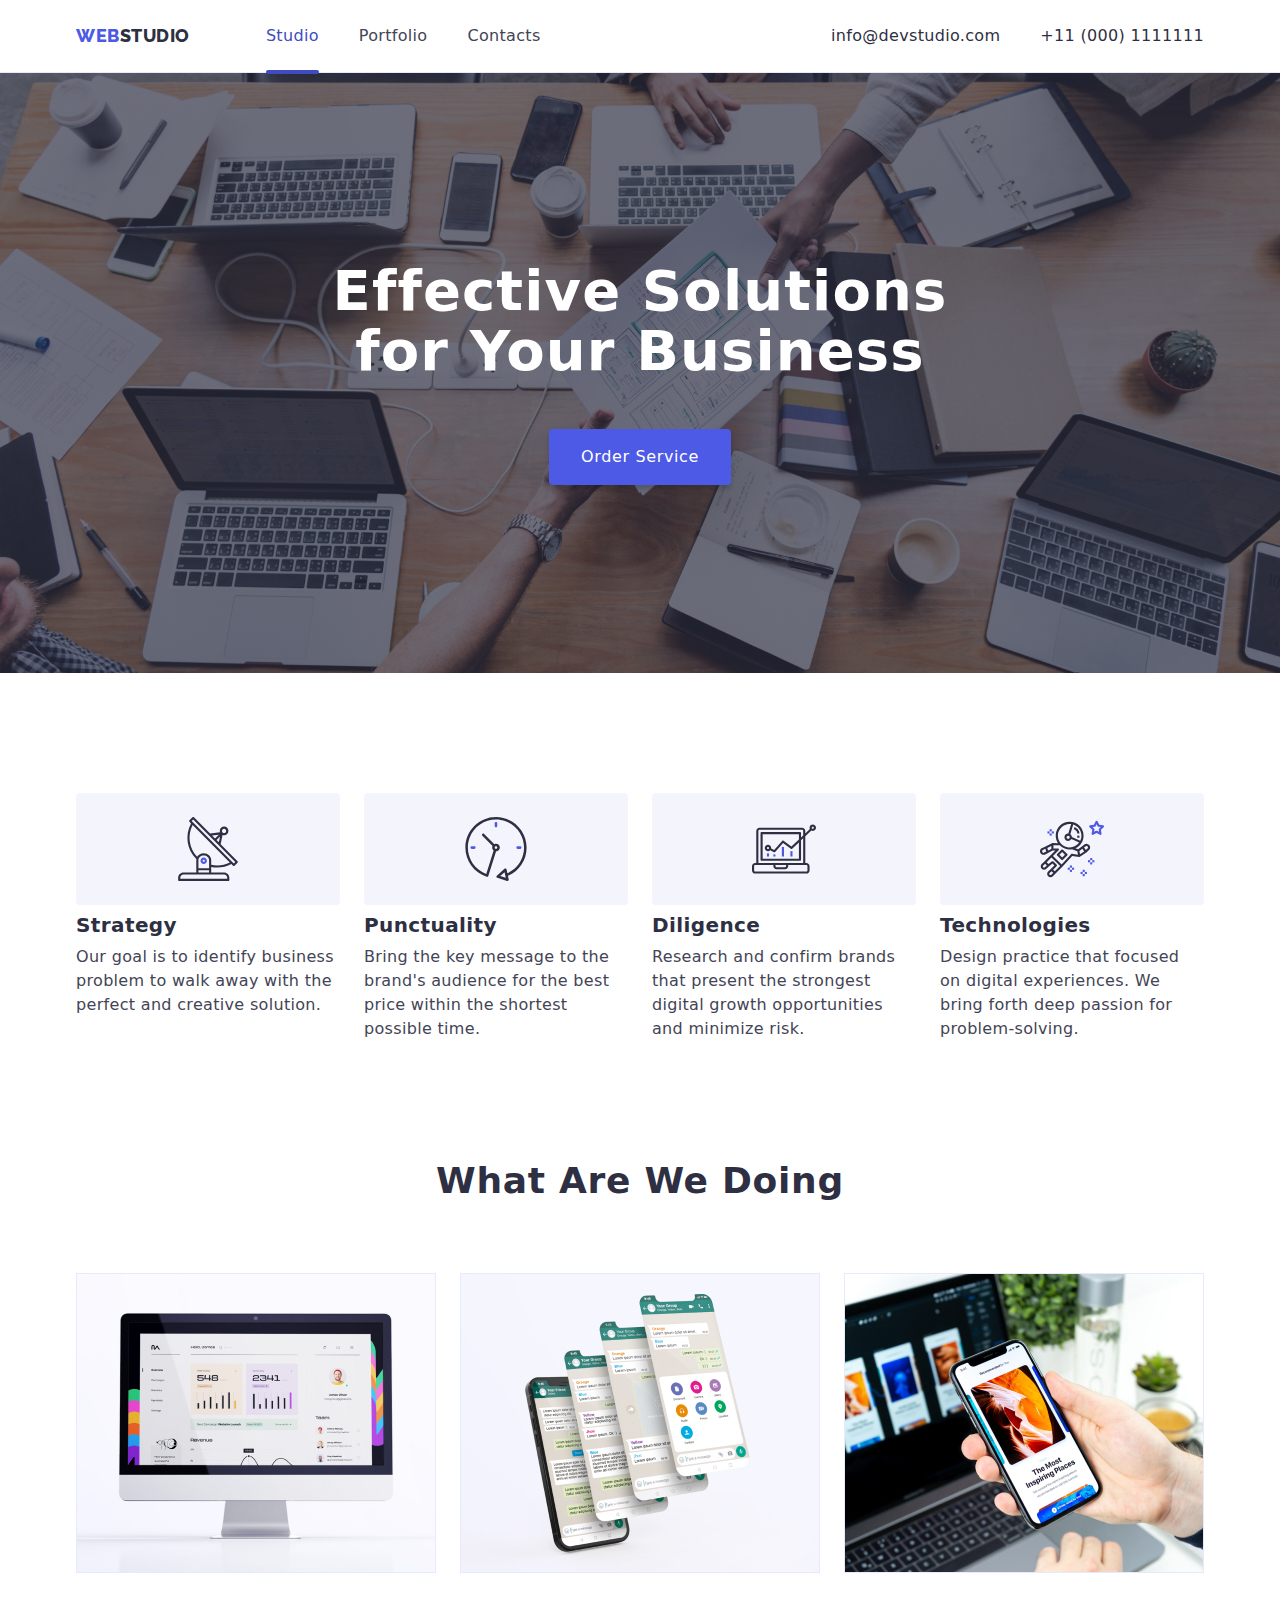
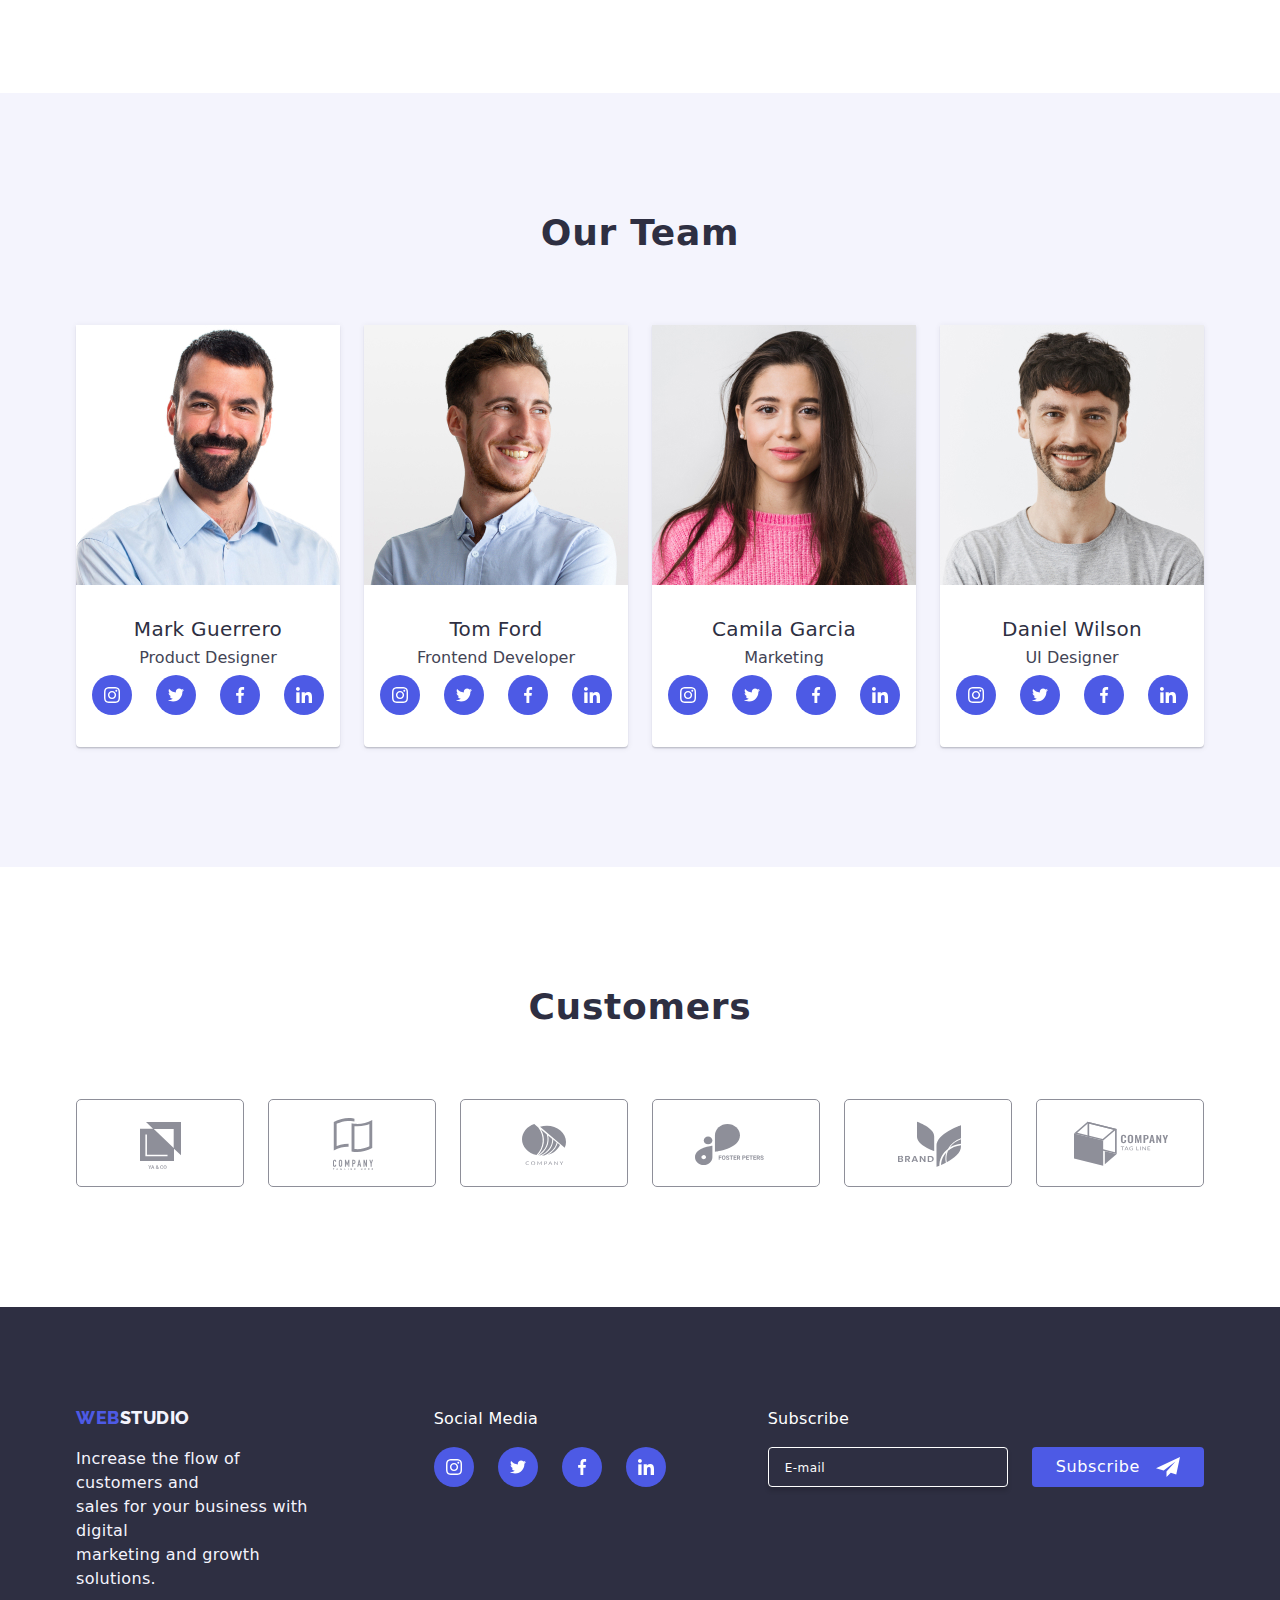
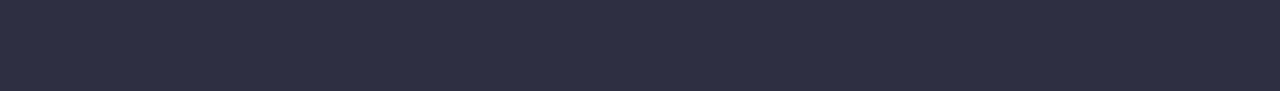
==== index.html @ d36eaeb2 "initial commit" ====
<!DOCTYPE html>
<html lang="en">
  <head>
    <meta charset="UTF-8" />
    <meta name="viewport" content="width=device-width, initial-scale=1.0" />
    <title>Homework 6</title>
    <link rel="preconnect" href="https://fonts.googleapis.com" />
    <link rel="preconnect" href="https://fonts.gstatic.com" crossorigin />
    <link
      href="https://fonts.googleapis.com/css2?family=Raleway:wght@800&family=Roboto:wght@400;500;700;900&display=swap"
      rel="stylesheet"
    />
    <link rel="stylesheet" href="./css/style.css" />
    <link
      rel="stylesheet"
      href="https://cdnjs.cloudflare.com/ajax/libs/modern-normalize/2.0.0/modern-normalize.min.css"
    />
  </head>
  <body>
    <header class="header">
      <!--Navigation-->
      <div class="container header-container">
        <nav class="header-nav">
          <a class="logo link" href="./index.html" style="text-decoration: none"
            >Web<span class="logo-header" style="text-decoration: none"
              >Studio</span
            ></a
          >
          <ul class="header-menu list">
            <li class="menu-item">
              <a href="./index.html" class="menu-link link active-menu"
                >Studio
              </a>
            </li>
            <li class="menu-item">
              <a href="./portfolio.html" class="menu-link link">Portfolio</a>
            </li>
            <li class="menu-item">
              <a href="#" class="link menu-link">Contacts</a>
            </li>
          </ul>
        </nav>
        <address class="address">
          <ul class="list cta">
            <li class="cta-item">
              <a class="link contact-link" href="mailto:info@devstudio.com"
                >info@devstudio.com</a
              >
            </li>
            <li class="cta-item">
              <a class="link contact-link" href="tel:+110001111111"
                >+11 (000) 1111111</a
              >
            </li>
          </ul>
        </address>
      </div>
    </header>
    <main>
      <!--Hero Section-->
      <section class="section hero-section">
        <div class="container">
          <h1 class="hero-title">
            Effective Solutions <br />for Your Business
          </h1>
          <button class="hero-button" type="button" data-modal-open>
            Order Service
          </button>
        </div>
      </section>

      <!--Section 1-->
      <section class="section">
        <div class="container">
          <h2 class="visually-hidden">Features</h2>
          <ul class="list feature-list">
            <li class="feature-item">
              <div class="icon-container">
                <svg width="64" height="64">
                  <use href="./images/icons.svg#antenna"></use>
                </svg>
              </div>
              <h3 class="item-title">Strategy</h3>
              <p class="item-text">
                Our goal is to identify business problem to walk away with the
                perfect and creative solution.
              </p>
            </li>
            <li class="feature-item">
              <div class="icon-container">
                <svg width="64" height="64">
                  <use href="./images/icons.svg#clock"></use>
                </svg>
              </div>
              <h3 class="item-title">Punctuality</h3>
              <p class="item-text">
                Bring the key message to the brand's audience for the best price
                within the shortest possible time.
              </p>
            </li>
            <li class="feature-item">
              <div class="icon-container">
                <svg width="64" height="64">
                  <use href="./images/icons.svg#diagram"></use>
                </svg>
              </div>
              <h3 class="item-title">Diligence</h3>
              <p class="item-text">
                Research and confirm brands that present the strongest digital
                growth opportunities and minimize risk.
              </p>
            </li>
            <li class="feature-item">
              <div class="icon-container">
                <svg width="64" height="64">
                  <use href="./images/icons.svg#astronaut"></use>
                </svg>
              </div>
              <h3 class="item-title">Technologies</h3>
              <p class="item-text">
                Design practice that focused on digital experiences. We bring
                forth deep passion for problem-solving.
              </p>
            </li>
          </ul>
        </div>
      </section>
      <!--Section 2-->
      <section class="section section-no-top-padding">
        <div class="container">
          <h2 class="section-title">What Are We Doing</h2>
          <ul class="list list-offer">
            <li class="list-wedo">
              <img
                src="./images/what_we_do_1.jpg"
                alt="computer monitor with graph"
                width="360"
              />
            </li>
            <li class="list-wedo">
              <img
                src="./images/what_we_do_2.jpg"
                alt="mobile screen ui"
                width="360"
              />
            </li>
            <li class="list-wedo">
              <img
                src="./images/what_we_do_3.jpg"
                alt="hand holding a phone"
                width="360"
              />
            </li>
          </ul>
        </div>
      </section>
      <!--Section 3-->
      <section class="section section-grey">
        <div class="container">
          <h2 class="section-title">Our Team</h2>
          <ul class="list list-card">
            <li class="card-item">
              <img
                src="./images/our_team_1_mark.jpg"
                alt="Mark Guerrero"
                width="264"
              />
              <div class="card-container">
                <h3 class="item-name">Mark Guerrero</h3>
                <p class="job-title">Product Designer</p>
                <ul class="list socmed-list">
                  <li class="socmed-icon">
                    <a href class="link social-link">
                      <svg class="link social-icon" width="16" height="16">
                        <use href="./images/icons.svg#icon-instagram"></use>
                      </svg>
                    </a>
                  </li>
                  <li class="socmed-icon">
                    <a href class="link social-link">
                      <svg class="link social-icon" width="16" height="16">
                        <use href="./images/icons.svg#icon-twitter"></use>
                      </svg>
                    </a>
                  </li>
                  <li class="socmed-icon">
                    <a href class="link social-link">
                      <svg class="link social-icon" width="16" height="16">
                        <use href="./images/icons.svg#icon-facebook"></use>
                      </svg>
                    </a>
                  </li>
                  <li class="socmed-icon">
                    <a href class="link social-link">
                      <svg class="link social-icon" width="16" height="16">
                        <use href="./images/icons.svg#icon-linkedin1"></use>
                      </svg>
                    </a>
                  </li>
                </ul>
              </div>
            </li>
            <li class="card-item">
              <img
                src="./images/our_team_2_tom.jpg"
                alt="Tom Ford"
                width="264"
              />
              <div class="card-container">
                <h3 class="item-name">Tom Ford</h3>
                <p class="job-title">Frontend Developer</p>
                <ul class="list socmed-list">
                  <li class="socmed-icon">
                    <a href class="link social-link">
                      <svg class="link social-icon" width="16" height="16">
                        <use href="./images/icons.svg#icon-instagram"></use>
                      </svg>
                    </a>
                  </li>
                  <li class="socmed-icon">
                    <a href class="link social-link">
                      <svg class="link social-icon" width="16" height="16">
                        <use href="./images/icons.svg#icon-twitter"></use>
                      </svg>
                    </a>
                  </li>
                  <li class="socmed-icon">
                    <a href class="link social-link">
                      <svg class="link social-icon" width="16" height="16">
                        <use href="./images/icons.svg#icon-facebook"></use>
                      </svg>
                    </a>
                  </li>
                  <li class="socmed-icon">
                    <a href class="link social-link">
                      <svg class="link social-icon" width="16" height="16">
                        <use href="./images/icons.svg#icon-linkedin1"></use>
                      </svg>
                    </a>
                  </li>
                </ul>
              </div>
            </li>
            <li class="card-item">
              <img
                src="./images/our_team_3_cammila.jpg"
                alt="Camila Garcia"
                width="264"
              />
              <div class="card-container">
                <h3 class="item-name">Camila Garcia</h3>
                <p class="job-title">Marketing</p>
                <ul class="list socmed-list">
                  <li class="socmed-icon">
                    <a href class="link social-link">
                      <svg class="link social-icon" width="16" height="16">
                        <use href="./images/icons.svg#icon-instagram"></use>
                      </svg>
                    </a>
                  </li>
                  <li class="socmed-icon">
                    <a href class="link social-link">
                      <svg class="link social-icon" width="16" height="16">
                        <use href="./images/icons.svg#icon-twitter"></use>
                      </svg>
                    </a>
                  </li>
                  <li class="socmed-icon">
                    <a href class="link social-link">
                      <svg class="link social-icon" width="16" height="16">
                        <use href="./images/icons.svg#icon-facebook"></use>
                      </svg>
                    </a>
                  </li>
                  <li class="socmed-icon">
                    <a href class="link social-link">
                      <svg class="link social-icon" width="16" height="16">
                        <use href="./images/icons.svg#icon-linkedin1"></use>
                      </svg>
                    </a>
                  </li>
                </ul>
              </div>
            </li>
            <li class="card-item">
              <img
                src="./images/our_team_4_daniel.jpg"
                alt="Daniel Wilson"
                width="264"
              />
              <div class="card-container">
                <h3 class="item-name">Daniel Wilson</h3>
                <p class="job-title">UI Designer</p>
                <ul class="list socmed-list">
                  <li class="socmed-icon">
                    <a href class="link social-link">
                      <svg class="link social-icon" width="16" height="16">
                        <use href="./images/icons.svg#icon-instagram"></use>
                      </svg>
                    </a>
                  </li>
                  <li class="socmed-icon">
                    <a href class="link social-link">
                      <svg class="link social-icon" width="16" height="16">
                        <use href="./images/icons.svg#icon-twitter"></use>
                      </svg>
                    </a>
                  </li>
                  <li class="socmed-icon">
                    <a href class="link social-link">
                      <svg class="link social-icon" width="16" height="16">
                        <use href="./images/icons.svg#icon-facebook"></use>
                      </svg>
                    </a>
                  </li>
                  <li class="socmed-icon">
                    <a href class="link social-link">
                      <svg class="link social-icon" width="16" height="16">
                        <use href="./images/icons.svg#icon-linkedin1"></use>
                      </svg>
                    </a>
                  </li>
                </ul>
              </div>
            </li>
          </ul>
        </div>
      </section>
      <!-- Section 4 Customer's section -->
      <section class="section">
        <div class="container">
          <h2 class="section-title">Customers</h2>
          <ul class="list customers-list">
            <li class="customers-item">
              <a class="link customers-link" href=""
                ><svg class="customers-icon" width="104" height="56">
                  <use href="./images/icons.svg#client1"></use></svg
              ></a>
            </li>
            <li class="customers-item">
              <a class="link customers-link" href=""
                ><svg class="customers-icon" width="104" height="56">
                  <use href="./images/icons.svg#client2"></use></svg
              ></a>
            </li>
            <li class="customers-item">
              <a class="link customers-link" href=""
                ><svg class="customers-icon" width="104" height="56">
                  <use href="./images/icons.svg#client3"></use></svg
              ></a>
            </li>
            <li class="customers-item">
              <a class="link customers-link" href=""
                ><svg class="customers-icon" width="104" height="56">
                  <use href="./images/icons.svg#client4"></use></svg
              ></a>
            </li>
            <li class="customers-item">
              <a class="link customers-link" href=""
                ><svg class="customers-icon" width="104" height="56">
                  <use href="./images/icons.svg#client5"></use></svg
              ></a>
            </li>
            <li class="customers-item">
              <a class="link customers-link" href=""
                ><svg class="customers-icon" width="104" height="56">
                  <use href="./images/icons.svg#client6"></use></svg
              ></a>
            </li>
          </ul>
        </div>
      </section>
    </main>
    <footer class="footer">
      <div class="container footer-container">
        <div class="logo-footer-container">
          <a class="logo link" href="./index.html"
            >Web<span class="logo-footer">Studio</span></a
          >
          <p class="item-text">
            Increase the flow of customers and <br />
            sales for your business with digital <br />marketing and growth
            solutions.
          </p>
        </div>
        <div class="socmed-container">
          <p class="socmed-text">Social Media</p>
          <ul class="list footer-svg">
            <li class="footer-svg-item">
              <a href class="link footer-social-link">
                <svg class="link social-icon" width="16" height="16">
                  <use href="./images/icons.svg#icon-instagram"></use>
                </svg>
              </a>
            </li>
            <li class="footer-svg-item">
              <a href class="link footer-social-link">
                <svg class="link social-icon" width="16" height="16">
                  <use href="./images/icons.svg#icon-twitter"></use>
                </svg>
              </a>
            </li>
            <li class="footer-svg-item">
              <a href class="link footer-social-link">
                <svg class="link social-icon" width="16" height="16">
                  <use href="./images/icons.svg#icon-facebook"></use>
                </svg>
              </a>
            </li>
            <li class="footer-svg-item">
              <a href class="link footer-social-link">
                <svg class="link social-icon" width="16" height="16">
                  <use href="./images/icons.svg#icon-linkedin1"></use>
                </svg>
              </a>
            </li>
          </ul>
        </div>
        <div class="footer-form">
          <p class="socmed-text">Subscribe</p>
          <form
            class="email-label"
            name="subscribe_form"
            autocomplete="on"
            method=""
          >
            <label class="footer-form-label">
              <input
                type="email"
                name="email"
                placeholder="E-mail"
                class="footer-form-input"
                required
              />
            </label>

            <button type="submit" class="footer-form-button">
              Subscribe
              <svg class="footer-form-svgsubscribe">
                <use href="./images/icons.svg#submit"></use>
              </svg>
            </button>
          </form>
        </div>
      </div>
    </footer>

    <div class="backdrop is-hidden" data-modal>
      <div class="modal">
        <button type="button" class="modal-close" data-modal-close>
          <svg class="modal-close-icon" width="8" height="8">
            <use href="./images/icons.svg#icon-close"></use>
          </svg>
        </button>
        <p class="modal-title">Leave your contacts and we will call you back</p>
        <form name="modal-form">
          <!-- Name -->
          <label class="form-field">
            <span class="form-label">Name</span>
            <input class="form-input" type="text" name="user-name" required />
            <!-- svg here -->
            <svg class="form-input-icon">
              <use href="./images/icons.svg#person"></use>
            </svg>
          </label>

          <!-- Phone -->
          <label class="form-field">
            <span class="form-label">Phone</span>
            <input class="form-input" type="tel" name="user-phone" required />
            <svg class="form-input-icon">
              <use href="./images/icons.svg#phone"></use>
            </svg>
          </label>

          <!-- Email -->
          <label class="form-field">
            <span class="form-label">Email</span>
            <input class="form-input" type="email" name="user-email" required />
            <svg class="form-input-icon">
              <use href="./images/icons.svg#email"></use>
            </svg>
          </label>

          <!-- Comment -->
          <label class="form-field">
            <span class="form-label">Comment</span>
            <textarea
              class="form-textarea"
              name="user-feedback"
              placeholder="Text input"
            ></textarea>
          </label>

          <!-- Terms and Privacy Policy -->
          <label class="form-agreement">
            <input
              class="form-checkbox visually-hidden"
              type="checkbox"
              name="user-terms"
            />
            <svg class="form-checkbox-icon" width="16" height="16">
              <use href="./images/icons.svg#check-mark"></use>
            </svg>
            <span class="form-agreement-box-text"
              >I accept the terms and conditions of the
              <a class="form-terms" href="">Privacy Policy</a></span
            >
          </label>

          <!-- Form Button -->
          <div class="form-button-container">
            <button class="form-button" type="submit">Send</button>
          </div>
        </form>
      </div>
    </div>

    <script src="./js/modal.js"></script>
  </body>
</html>
---- css/style.css ----
/* CSS RESET */
h1,
h2,
h3,
h4,
h5,
h6,
p {
  margin: 0;
}

html {
  box-sizing: border-box;
}

*,
*::after,
*::before {
  box-sizing: inherit;
}

img {
  display: block;
  max-width: 100%;
  height: auto;
}

/* VARIABLES */

:root {
  --iriscolor: #4d5ae5;
  --ocean: #404bbf;
  --navyblue: #2e2f42;
  --slate: #434455;
  --dairy: #fcfcfc;
  --cloud: #f4f4fd;
  --white: #ffffff;
  --cornflower: #e7e9fc;
  --green: #31d0aa;
  --lightslate: #8e8f99;
}

/* GENERAL STYLES */

body {
  font-family: "Roboto", sans-serif;
  font-style: normal;
  font-weight: 400;
  color: var(--slate);
  background-color: var(--white);
  margin: 0;
}

.link {
  color: inherit;
  list-style: none;
  text-decoration: none;
}

.list {
  list-style: none;
  margin: 0;
  padding: 0;
}

.container {
  width: 1158px;
  margin: 0 auto;
  padding: 0 15px;
}

/* Header Navigation */

.header {
  border-bottom: 1px solid var(--cornflower);
  background-color: var(--white);
}

.header-container {
  display: flex;
  align-items: center;
  justify-content: space-between;
}

.header-nav {
  display: flex;
  align-items: center;
  justify-content: space-between;
}

.header-menu {
  font-weight: 500;
  font-size: 16px;
  line-height: 24px;
  letter-spacing: 0.02em;
  display: flex;
  gap: 40px;
  margin-left: 76px;
}

.menu-link {
  display: block;
  padding: 24px 0;
  position: relative;

  transition: color 250ms cubic-bezier(0.4, 0, 0.2, 1);
}

.menu-link:hover,
.menu-link:focus {
  color: var(--iriscolor);
}

.menu-link::after {
  content: "";
  border-radius: 2px;
  border: 2px solid transparent;
  height: 4px;
  width: 0;
  position: absolute;
  left: 0;
  bottom: -2px;

  transition: width 250ms cubic-bezier(0.4, 0, 0.2, 1),
    background-color 250ms cubic-bezier(0.4, 0, 0.2, 1),
    border 250ms cubic-bezier(0.4, 0, 0.2, 1);
}

.active-menu::after,
.menu-link:hover::after,
.menu-link:focus::after {
  border: 2px solid var(--ocean);
  background-color: var(--ocean);
  width: 100%;
}

.active-menu::after {
  content: "";
  border: 2px solid var(--ocean);
  border-radius: 2px;
  background-color: var(ocean);
  height: 4px;
  position: absolute;
  left: 0;
  bottom: -2px;
}

.active-menu,
.menu-link:hover,
.menu-link:focus {
  color: var(--ocean);
}

.address {
  font-style: normal;
  display: flex;
  align-items: center;
}

.section {
  padding: 120px 0;
}

.footer-container {
  display: flex;
  align-items: baseline;
  gap: 0 102px;
}

.logo {
  font-family: "Raleway", sans-serif;
  font-weight: 800;
  font-size: 18px;
  line-height: 1.17;
  letter-spacing: 0.03em;
  text-transform: uppercase;
  color: var(--iriscolor);
  /* margin-right: 76px; */
}

/* Navigation Menu */

.cta {
  display: flex;
  gap: 40px;
}

/* HERO SECTION */

.hero-section {
  background-color: var(--navyblue);
  text-align: center;
  color: var(--white);
  padding: 188px 0;
  background-image: linear-gradient(
      rgba(46, 47, 66, 0.7),
      rgba(46, 47, 66, 0.7)
    ),
    url(../images/people-office-1.jpg);
  max-width: 1440px;
  background-repeat: no-repeat;
  background-position: center;
  background-size: cover;
}

.hero-title {
  font-size: 56px;
  font-weight: 700;
  line-height: 60px;
  letter-spacing: 1.12px;
}

.hero-button {
  background-color: var(--iriscolor);
  font-size: 16px;
  font-weight: 500;
  line-height: 24px;
  letter-spacing: 0.64px;
  border: none;
  color: var(--white);
  display: inline-flex;
  padding: 16px 32px;
  gap: 10px;
  border-radius: 4px;
  box-shadow: 0px 4px 4px 0px rgba(0, 0, 0, 0.15);
  margin: 0 auto;
  margin-top: 48px;

  transition: background-color 250ms cubic-bezier(0.4, 0, 0.2, 1),
    color 250ms cubic-bezier(0.4, 0, 0.2, 1);
}

.hero-button:hover,
.hero-button:focus {
  background-color: var(--ocean);
  cursor: pointer;
}

.section-no-top-padding {
  padding-top: 0;
}

.section-grey {
  background-color: var(--cloud);
}

.list-card {
  display: flex;
  gap: 24px;
}

.visually-hidden {
  position: absolute;
  width: 1px;
  height: 1px;
  margin: -1px;
  border: 0;
  padding: 0;
  white-space: nowrap;
  clip-path: inset(100%);
  clip: rect(0 0 0 0);
  overflow: hidden;
}

/* PORTFOLIO BUTTON*/

.button {
  color: var(--iriscolor);
  font-family: inherit;
  font-weight: 500;
  font-size: 16px;
  font-style: normal;
  line-height: 24px;
  letter-spacing: 0.64px;
  border-radius: 4px;
  border: 1px solid var(--cornflower);
  background-color: var(--cloud);
  padding: 12px 24px;

  transition: background-color 250ms cubic-bezier(0.4, 0, 0.2, 1),
    color 250ms cubic-bezier(0.4, 0, 0.2, 1),
    box-shadow 250ms cubic-bezier(0.4, 0, 0.2, 1),
    border 250ms cubic-bezier(0.4, 0, 0.2, 1);
}

.active-filter,
.button:hover,
.button:focus {
  color: var(--white);
  background-color: var(--ocean);
  /* cursor: pointer; */
  border: 1px solid transparent;
  /* border-radius: 4px; */
  background: var(--OCEAN, #404bbf);
  box-shadow: 0px 2px 2px 0px rgba(0, 0, 0, 0.12),
    0px 2px 1px 0px rgba(0, 0, 0, 0.08), 0px 3px 1px 0px rgba(0, 0, 0, 0.1);
}

.project-button {
  display: flex;
  justify-content: center;
  gap: 24px;
  margin-bottom: 72px;
}

.projects {
  display: flex;
  flex-wrap: wrap;
  gap: 48px 24px;
}

.project-item {
  width: calc((100% - 48px) / 3);
}

.project-link {
  transition: box-shadow 250ms cubic-bezier(0.4, 0, 0.2, 1);
}

.project-link:hover,
.project-link:focus {
  box-shadow: 0px 2px 1px 0px rgba(46, 47, 66, 0.08),
    0px 1px 1px 0px rgba(46, 47, 66, 0.16),
    0px 1px 6px 0px rgba(46, 47, 66, 0.08);
}

.project-cover-wrap {
  position: relative;
  overflow: hidden;
}

.project-cover-text {
  position: absolute;
  top: 0;
  height: 100%;
  width: 100%;
  padding: 40px;
  font-size: 16px;
  line-height: 24px;
  font-weight: 400px;
  letter-spacing: 0.32px;
  color: var(--cloud);
  background-color: var(--iriscolor);
  transform: translateY(100%);
  transition: transform 250ms cubic-bezier(0.4, 0, 0.2, 1);
}

.project-link:hover .project-cover-text,
.project-link:focus .project-cover-text {
  transform: translateY(0);
}

.contact-link {
  line-height: 1.5;
  letter-spacing: 0.02em;
  color: var(--navyblue);

  transition: color 250ms cubic-bezier(0.4, 0, 0.2, 1);
}

.contact-link:hover,
.contact-link:focus {
  color: var(--ocean);
}

.logo-header {
  color: var(--navyblue);
}

.feature-list {
  display: flex;
  gap: 24px;
}

.feature-item {
  width: calc((100% - 72px) / 4);
}

.list-offer {
  display: flex;
  gap: 24px;
}

.section-title {
  font-size: 36px;
  line-height: 1.11;
  text-align: center;
  text-transform: capitalize;
  letter-spacing: 0.02em;
  color: var(--navyblue);
  margin-bottom: 72px;
}

.card-item {
  background-color: var(--white);
  border-radius: 0px 0px 4px 4px;
  box-shadow: 0px 2px 1px 0px rgba(46, 47, 66, 0.08),
    0px 1px 1px 0px rgba(46, 47, 66, 0.16),
    0px 1px 6px 0px rgba(46, 47, 66, 0.08);
}

.card-container {
  padding: 32px 0;
  text-align: center;
}

.icon-container {
  display: flex;
  justify-content: center;
  padding: 24px 0;
  border-radius: 4px;
  background-color: var(--cloud);
  /* margin-bottom: 8px; */
}

.item-name {
  font-weight: 500;
  font-size: 20px;
  line-height: 1.2;
  letter-spacing: 0.32px;
  color: var(--navyblue);
  margin-bottom: 8px;
}

.item-title {
  font-size: 20px;
  line-height: 24px;
  letter-spacing: 0.4px;
  color: var(--navyblue);
  margin-top: 8px;
  margin-bottom: 8px;
}

.item-text {
  font-size: 16px;
  font-weight: 400;
  line-height: 24px;
  letter-spacing: 0.32px;
}

.social-link {
  width: 100%;
  height: 100%;
  border-radius: 50%;
  color: var(--white);
  background-color: var(--iriscolor);

  display: flex;
  align-items: center;
  justify-content: center;

  transition: background-color 250ms cubic-bezier(0.4, 0, 0.2, 1);
}

.socmed-list {
  display: flex;
  justify-content: center;
  gap: 24px;
  margin-top: 8px;
}
.socmed-icon {
  width: 40px;
  height: 40px;
}

.social-icon {
  fill: currentColor;
}

.social-link:hover,
.social-link:focus {
  background-color: var(--ocean);
}

/* CUSTOMERS SECTION */

.customers-list {
  display: flex;
  gap: 24px;
}

.customers-item {
  width: 168px;
  height: 88px;
}

.customers-link {
  width: 100%;
  height: 100%;

  border: 1px solid var(--lightslate);
  border-radius: 5px;
  display: flex;
  justify-content: center;
  align-items: center;
  color: var(--lightslate);

  transition: border-color 250ms cubic-bezier(0.4, 0, 0.2, 1),
    color 250ms cubic-bezier(0.4, 0, 0.2, 1);
}

.customers-link:hover,
.customers-link:focus {
  border-color: var(--ocean);
  color: var(--ocean);
}

.customers-icon {
  width: 104px;
  height: 56px;
  fill: currentColor;
}

/* FOOTER SECTION */

.footer {
  background: var(--NAVY-BLUE, #2e2f42);
  padding: 100px 0;
}

.logo-footer {
  color: var(--cloud);
}

.footer .item-text {
  color: var(--cloud);
  font-size: 16px;
  font-style: normal;
  font-weight: 400;
  line-height: 24px; /* 150% */
  letter-spacing: 0.32px;
  max-width: 264px;
  margin-top: 18px;
}

.socmed-text {
  font-size: 16px;
  font-weight: 500;
  line-height: 24px;
  letter-spacing: 0.32px;
  color: var(--white);
}

.footer-social-link {
  width: 100%;
  height: 100%;
  border-radius: 50%;
  color: var(--white);
  background-color: var(--iriscolor);

  display: flex;
  align-items: center;
  justify-content: center;

  transition: background-color 250ms cubic-bezier(0.4, 0, 0.2, 1);
}

.footer-svg {
  display: flex;
  justify-content: center;
  gap: 24px;
  margin-top: 16px;
}

.footer-social-link:hover,
.footer-social-link:focus {
  background-color: #31d0aa;
}

.footer-svg-item {
  width: 40px;
  height: 40px;
}

/* continuation bukas -start-*/

.footer-form-input {
  color: var(--white);
  width: 240px;
  height: 40px;
  padding: 8px 16px;
  display: flex;
  font-size: 14px;
  background: var(--navyblue);
  border-radius: 4px;
  border: 1px solid var(--white);
  box-shadow: 0px 4px 4px 0px rgba(0, 0, 0, 0.15);
}

.email-label {
  margin-top: 16px;
  display: flex;
}

.footer-form-input::placeholder {
  color: var(--white);
  font-size: 12px;
  font-style: normal;
  font-weight: 400;
  line-height: 24px;
  letter-spacing: 0.48px;
}

.footer-form-button {
  height: 40px;
  display: inline-flex;
  padding: 8px 24px;
  justify-content: center;
  align-items: center;
  gap: 16px;
  margin-left: 24px;
  border: none;
  font-weight: 500;
  line-height: 24px;
  letter-spacing: 0.64px;
  border-radius: 4px;
  color: var(--white);
  background-color: var(--iriscolor);
  cursor: pointer;

  transition: background-color 250ms cubic-bezier(0.4, 0, 0.2, 1);
}

.footer-form-button:focus,
.footer-form-button:hover {
  background-color: var(--ocean);
}

.footer-form-svgsubscribe {
  width: 24px;
  height: 24px;
  fill: currentColor;
  /* for svg icon, we use "fill" 
  fill: white; 
  or use currentColor because it will inherit our color in color button */
}

.footer-form_label {
  display: block;
  color: var(--white);
  font-weight: 500;
}

/* Agreement */
.form-agreement {
  display: flex;
  align-items: center;
  justify-content: center;
}

.form-checkbox-icon {
  fill: none;
  border: 1px solid rgba(46, 47, 66, 0.4);
  border-radius: 2px;
  margin-right: 7px;
  transition: border-color 250ms cubic-bezier(0.4, 0, 0.2, 1),
    background-color 250ms cubic-bezier(0.4, 0, 0.2, 1),
    fill 250ms cubic-bezier(0.4, 0, 0.2, 1);
}

.form-checkbox:checked + .form-checkbox-icon {
  background-color: var(--ocean);
  border-color: var(--ocean);
  fill: var(--cloud);
}

.form-terms {
  color: var(--iriscolor);
}

/* PORTFOLIO */

.project-link:hover,
.project-link:focus {
  box-shadow: 0px 2px 1px 0px rgba(46, 47, 66, 0.08),
    0px 1px 1px 0px rgba(46, 47, 66, 0.16),
    0px 1px 6px 0px rgba(46, 47, 66, 0.08);
}

.project-link {
  display: block;
}

.container-project {
  padding: 32px 16px;
  border: 1px solid var(--cornflower);
  border-top: none;
}

/* MODAL WINDOW */
.backdrop {
  position: fixed;
  top: 0;
  left: 0;
  width: 100%;
  height: 100%;
  background-color: rgba(46, 47, 66, 0.4);
  opacity: 1;

  transition: opacity 250ms cubic-bezier(0.4, 0, 0.2, 1);
}

.modal {
  padding: 72px 24px 24px;
  position: absolute;
  top: 50%;
  left: 50%;
  min-width: 408px;
  min-height: 584px;
  background-color: var(--dairy);
  box-shadow: 0px 2px 1px 0px rgba(0, 0, 0, 0.2),
    0px 1px 3px 0px rgba(0, 0, 0, 0.12), 0px 1px 1px 0px rgba(0, 0, 0, 0.14);
  border-radius: 4px;

  transform: translate(-50%, -50%) scale(1);
  transition: transform 250ms cubic-bezier(0.4, 0, 0.2, 1);
}

.modal-title {
  font-weight: 500;
  font-size: 16px;
  line-height: 24px;
  letter-spacing: 0.32px;
  text-align: center;
  color: var(--navyblue);
  margin-bottom: 30px;
}

.backdrop.is-hidden {
  transform: translate (-50%, -50%) scale(0);
}

.modal-close {
  position: absolute;
  top: 24px;
  right: 24px;
  padding: 0;
  display: flex;
  justify-content: center;
  align-items: center;
  width: 30px;
  height: 30px;

  background-color: var(--cornflower);
  color: var(--navyblue);
  border: 1px solid rgba(0, 0, 0, 0.1);
  border-radius: 15px;
  cursor: pointer;

  transition: color 250ms cubic-bezier(0.4, 0, 0.2, 1),
    background-color 250ms cubic-bezier(0.4, 0, 0.2, 1);
}

.modal-close-icon {
  fill: currentColor;
}

.modal-close:hover,
.modal-close:focus {
  background-color: var(--ocean);
  color: var(--white);
}

.is-hidden {
  visibility: none;
  opacity: 0;
  pointer-events: none;
}

/* Modal Form */

.form-field {
  display: block;
  position: relative;
  margin-bottom: 29px;
}

.form-label {
  position: absolute;
  top: -16px;
  font-size: 12px;
  line-height: 0.87px;
  letter-spacing: 0.48px;
}

.form-input {
  width: 100%;
  /* margin: 0 0 29px 0; */
  padding: 11px 16px 11px 40px;
  border: 1px solid rgba(46, 47, 66, 0.4);
  border-radius: 4px;

  line-height: 0.87px;
  letter-spacing: 0.01em;

  color: var(--navyblue);
  transition: border-color 250ms cubic-bezier(0.4, 0, 0.2, 1);
}

.form-input:hover + svg,
.form-input:focus + svg {
  fill: var(--iriscolor);
}

.form-input:hover,
.form-input:focus,
.form-textarea:hover,
.form-textarea:focus {
  outline: 0;
  border-color: var(--iriscolor);
}

/* -done- */
.form-textarea {
  padding: 11px;
  border: 1px solid rgba(46, 47, 66, 0.4);
  border-radius: 4px;
  /* padding: 20px; */
  width: 100%;
  resize: none;
  height: 120px;
}
/* -done- */

.form-textarea::placeholder {
  color: rgba(46, 47, 66, 0.4);
  font-size: 12px;
  font-weight: 400;
  line-height: 14px;
  letter-spacing: 0.48px;
}

.form-input-icon {
  position: absolute;
  transform: translateY(-50%);
  top: 50%;
  left: 13px;
  width: 18px;
  height: 24px;
  fill: var(--navyblue);
  transition: 250ms cubic-bezier(0.4, 0, 0.2, 1);
}

.form-agreement-box-text {
  flex-shrink: 0;
  color: var(--lightslate);
  font-size: 12px;
  font-weight: 400;
  line-height: 14px;
  letter-spacing: 0.48px;
}

/* Form Button */

.form-button-container {
  display: flex;
  align-items: center;
  justify-content: center;
  width: 100%;
  margin-top: 24px;
}

.form-button {
  width: 169px;
  height: 56px;
  padding: 16px 32px;
  border: none;
  font-weight: 500;
  letter-spacing: 0.64px;
  border-radius: 4px;
  background-color: var(--iriscolor);
  color: var(--white);
  box-shadow: 0px 4px 4px 0px rgba(0, 0, 0, 0.15);
  cursor: pointer;

  transition: background-color 250ms cubic-bezier(0.4, 0, 0.2, 1),
    color 250ms cubic-bezier(0.4, 0, 0.2, 1);
}

.form-button:hover,
.form-button:focus {
  background-color: var(--ocean);
}
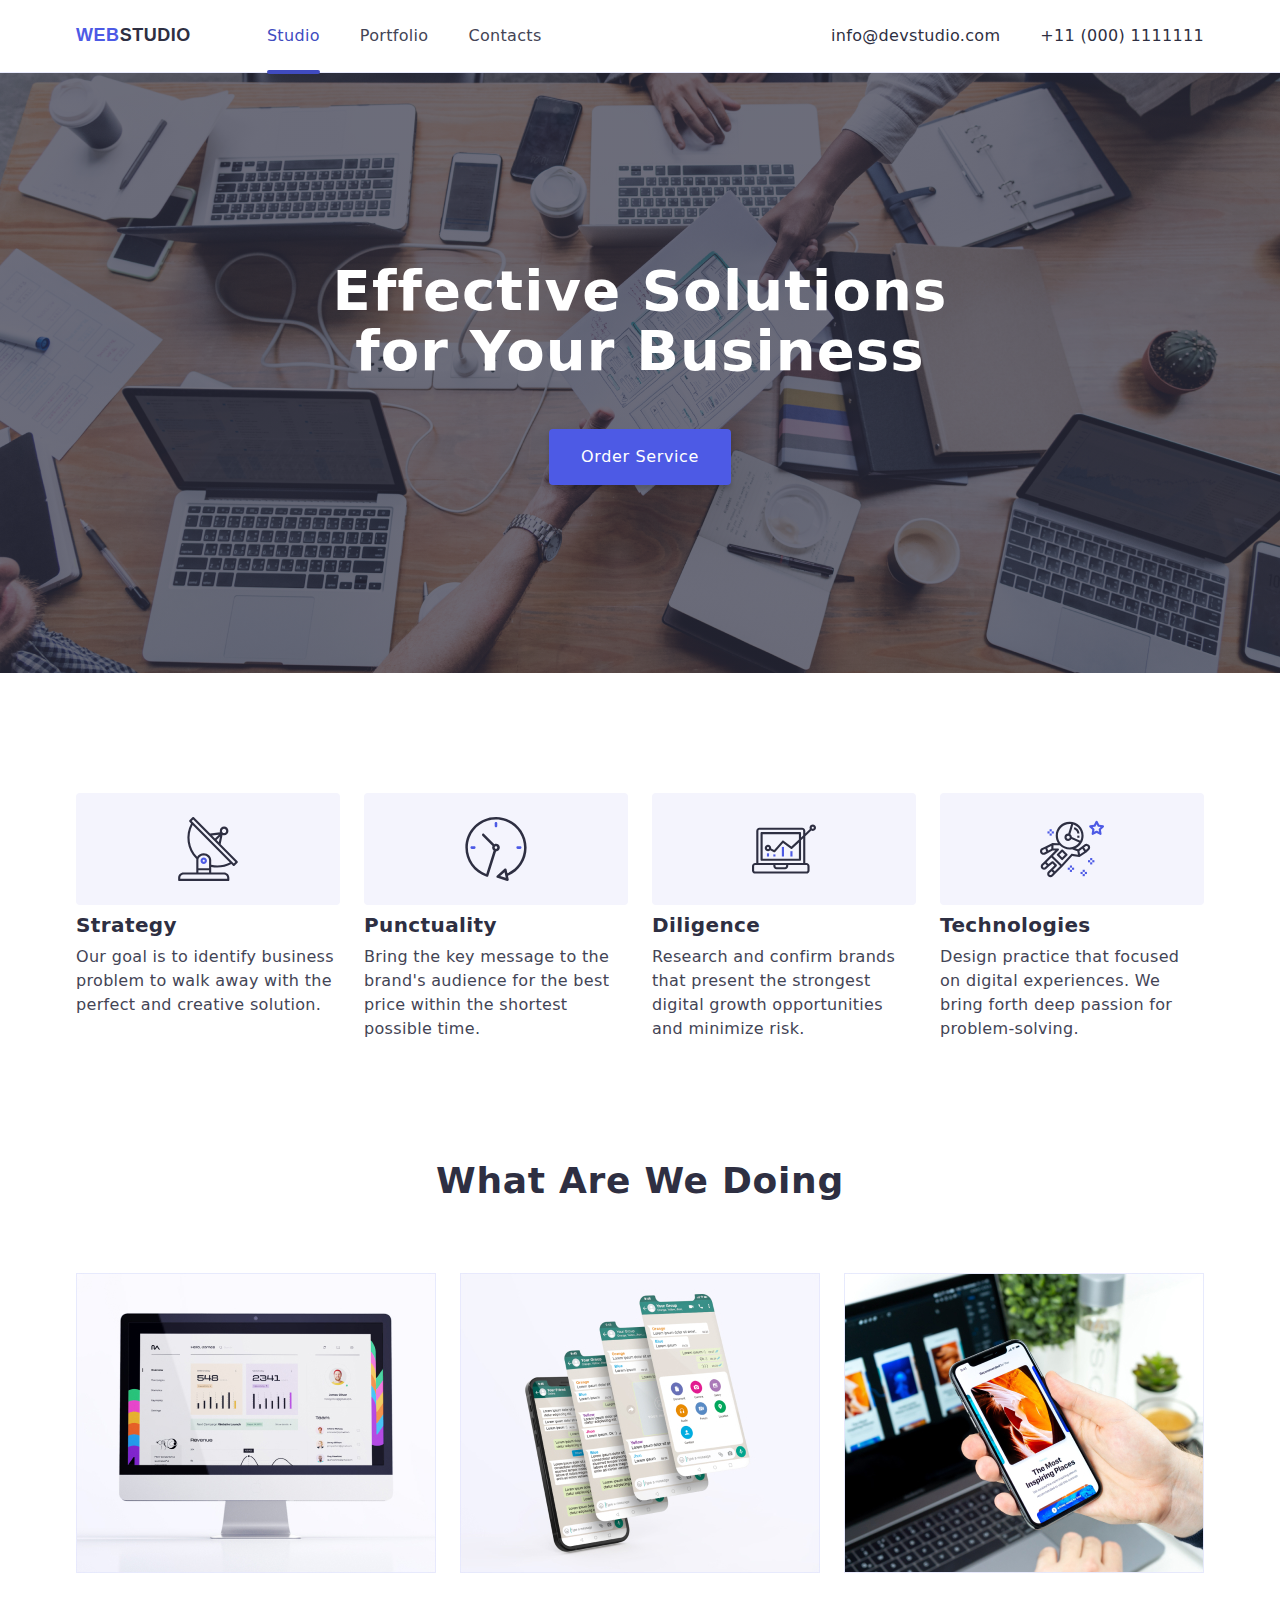
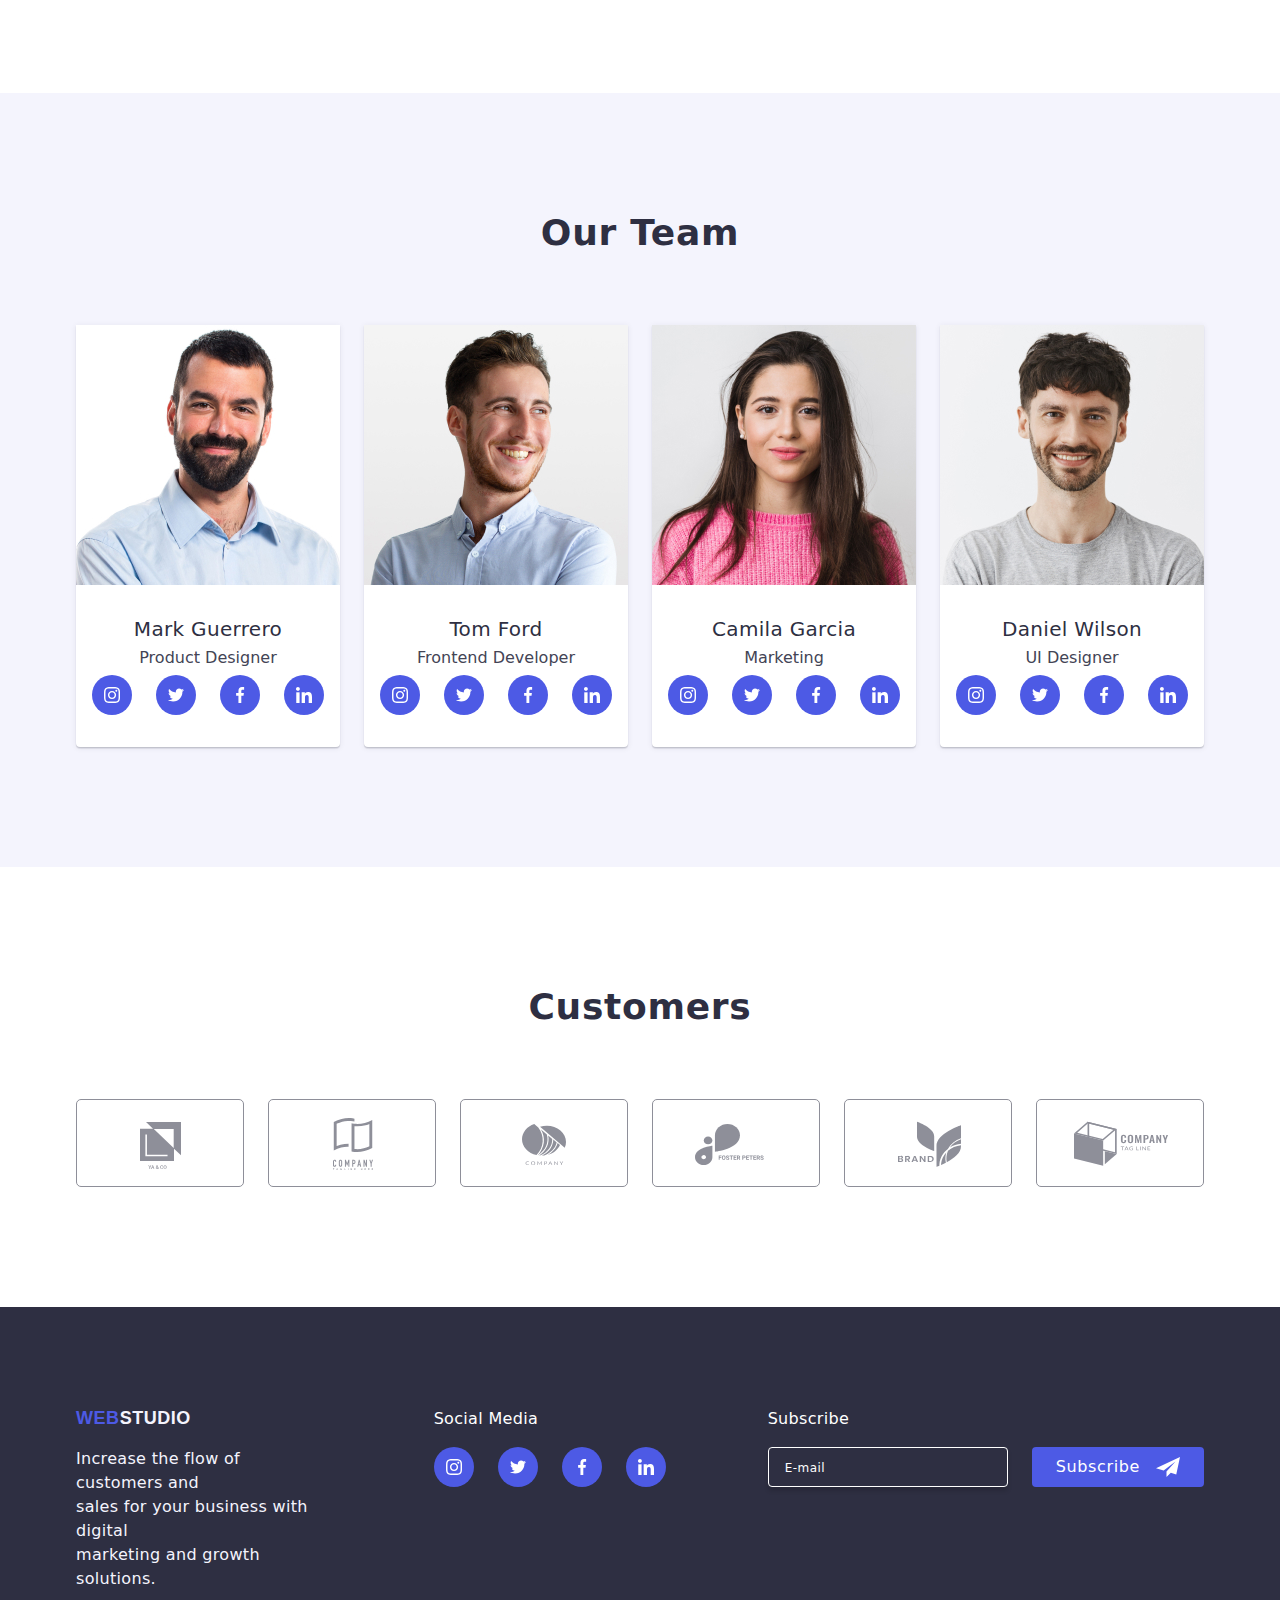
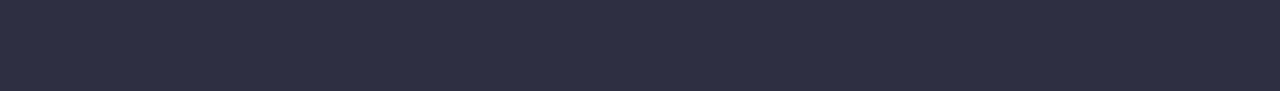
==== commit 1f9e4da3: "abtsctn" ====
--- a/index.html
+++ b/index.html
@@ -3,14 +3,15 @@
   <head>
     <meta charset="UTF-8" />
     <meta name="viewport" content="width=device-width, initial-scale=1.0" />
-    <title>Homework 6</title>
+    <title>Homework 7</title>
     <link rel="preconnect" href="https://fonts.googleapis.com" />
     <link rel="preconnect" href="https://fonts.gstatic.com" crossorigin />
+    <link rel="stylesheet" href="./css/style.css" />
+    <link rel="preconnect" href="https://fonts.gstatic.com" crossorigin />
     <link
-      href="https://fonts.googleapis.com/css2?family=Raleway:wght@800&family=Roboto:wght@400;500;700;900&display=swap"
+      href="https://fonts.googleapis.com/css2?family=Epilogue:ital,wght@0,100;0,200;0,300;0,400;0,500;0,600;0,700;0,800;0,900;1,100;1,200;1,300;1,400;1,500;1,600;1,700;1,800;1,900&display=swap"
       rel="stylesheet"
     />
-    <link rel="stylesheet" href="./css/style.css" />
     <link
       rel="stylesheet"
       href="https://cdnjs.cloudflare.com/ajax/libs/modern-normalize/2.0.0/modern-normalize.min.css"
--- a/css/style.css
+++ b/css/style.css
@@ -64,10 +64,26 @@
 }
 
 .container {
-  width: 1158px;
   margin: 0 auto;
   padding: 0 15px;
-}
+
+  @media screen and (min-width: 428px) {
+    width: 428px;
+  }
+
+  @media screen and (min-width: 768px) {
+    width: 768px;
+  }
+
+  @media screen and (min-width: 1158px) {
+    width: 1158px;
+  }
+}
+
+/* @media screen and (min-width: 768px) {
+  .container {
+    width: 768px;
+  } */
 
 /* Header Navigation */
 
@@ -89,13 +105,27 @@
 }
 
 .header-menu {
-  font-weight: 500;
-  font-size: 16px;
-  line-height: 24px;
-  letter-spacing: 0.02em;
-  display: flex;
-  gap: 40px;
-  margin-left: 76px;
+  display: none;
+
+  @media screen and (min-widht: 768px) {
+    font-weight: 500;
+    font-size: 16px;
+    line-height: 24px;
+    letter-spacing: 0.02em;
+    display: flex;
+    gap: 40px;
+    margin-left: 120px;
+  }
+
+  @media screen and (min-width: 1158px) {
+    font-weight: 500;
+    font-size: 16px;
+    line-height: 24px;
+    letter-spacing: 0.02em;
+    display: flex;
+    gap: 40px;
+    margin-left: 76px;
+  }
 }
 
 .menu-link {
